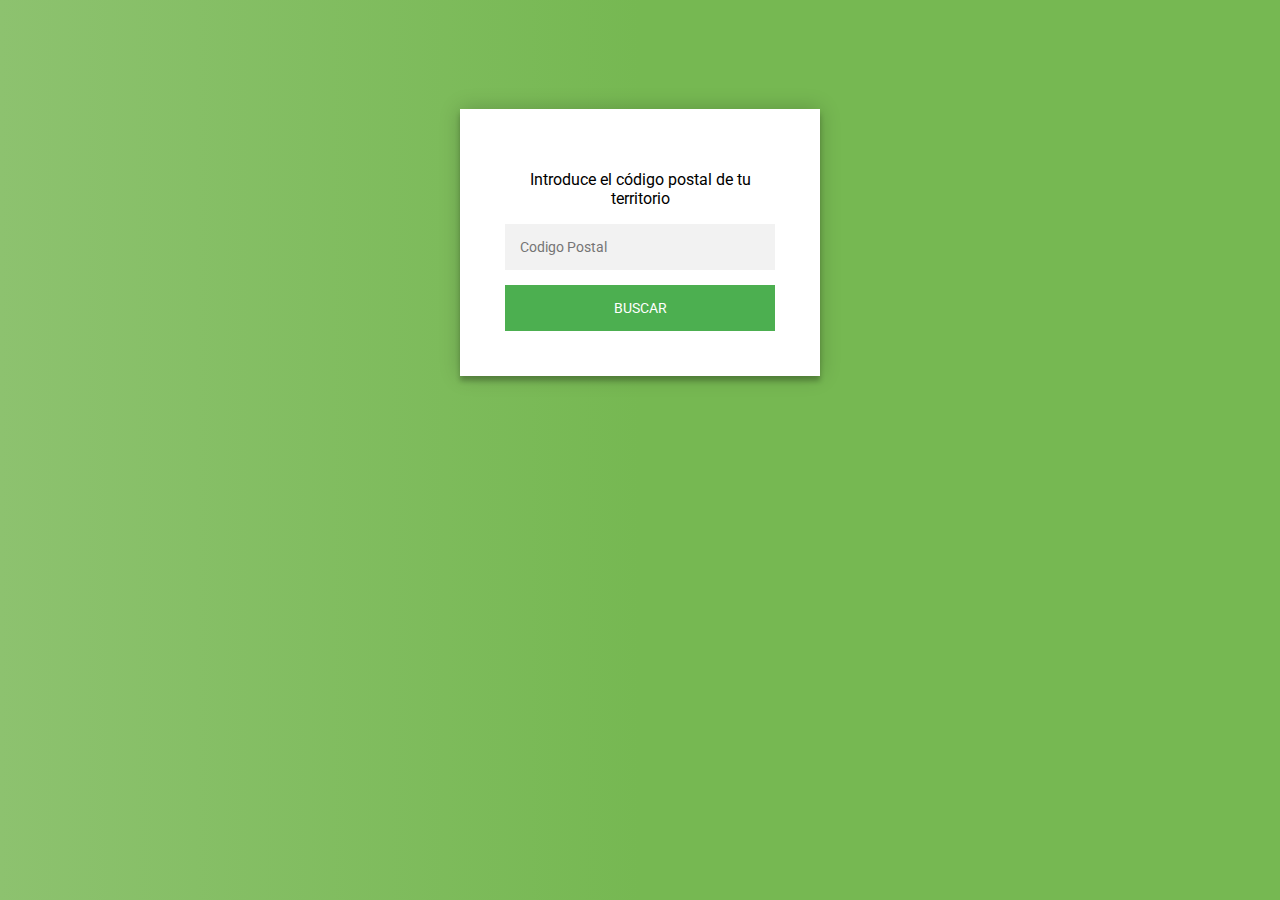
==== inicio/index.html @ 3a514eab "commit" ====
<!DOCTYPE html>
<html lang="es">

<head>
    <meta charset="UTF-8">
    <meta name="viewport" content="width=device-width, initial-scale=1.0">
    <title>Territorios La Sagra</title>
    <link rel="stylesheet" href="styles.css">
</head>

<body>
    <script src="index.js"></script>
    <div class="login-page">
        <div class="form">
            <form class="login-form">
                <p>Introduce el código postal de tu territorio</p>
                <input type="numberic" placeholder="Codigo Postal" id="codigoPostalInput" />
                <button onclick="validarCodigoPostal()">Buscar</button>
                <p id="mensajeError" style="color: red; display: none;">Error: Código postal no encontrado.</p>
            </form>
        </div>
    </div>
</body>


</html>
---- inicio/styles.css ----
@import url(https://fonts.googleapis.com/css?family=Roboto:300);
.login-page {
    width: 360px;
    padding: 8% 0 0 0;
    margin: auto;
}

@media screen and (max-width: 768px) {
    .login-page {
        padding: 0;
        margin: 50% auto;
    }
}

.form {
    position: relative;
    z-index: 1;
    background: #FFFFFF;
    max-width: 360px;
    padding: 45px;
    text-align: center;
    box-shadow: 0 0 20px 0 rgba(0, 0, 0, 0.2), 0 5px 5px 0 rgba(0, 0, 0, 0.24);
}

.form input {
    font-family: "Roboto", sans-serif;
    outline: 0;
    background: #f2f2f2;
    width: 100%;
    border: 0;
    margin: 0 0 15px;
    padding: 15px;
    box-sizing: border-box;
    font-size: 14px;
}

.form button {
    font-family: "Roboto", sans-serif;
    text-transform: uppercase;
    outline: 0;
    background: #4CAF50;
    width: 100%;
    border: 0;
    padding: 15px;
    color: #FFFFFF;
    font-size: 14px;
    -webkit-transition: all 0.3 ease;
    transition: all 0.3 ease;
    cursor: pointer;
}

.form button:hover,
.form button:active,
.form button:focus {
    background: #43A047;
}

body {
    background: #76b852;
    /* fallback for old browsers */
    background: rgb(141, 194, 111);
    background: linear-gradient(90deg, rgba(141, 194, 111, 1) 0%, rgba(118, 184, 82, 1) 50%);
    font-family: "Roboto", sans-serif;
    -webkit-font-smoothing: antialiased;
    -moz-osx-font-smoothing: grayscale;
}
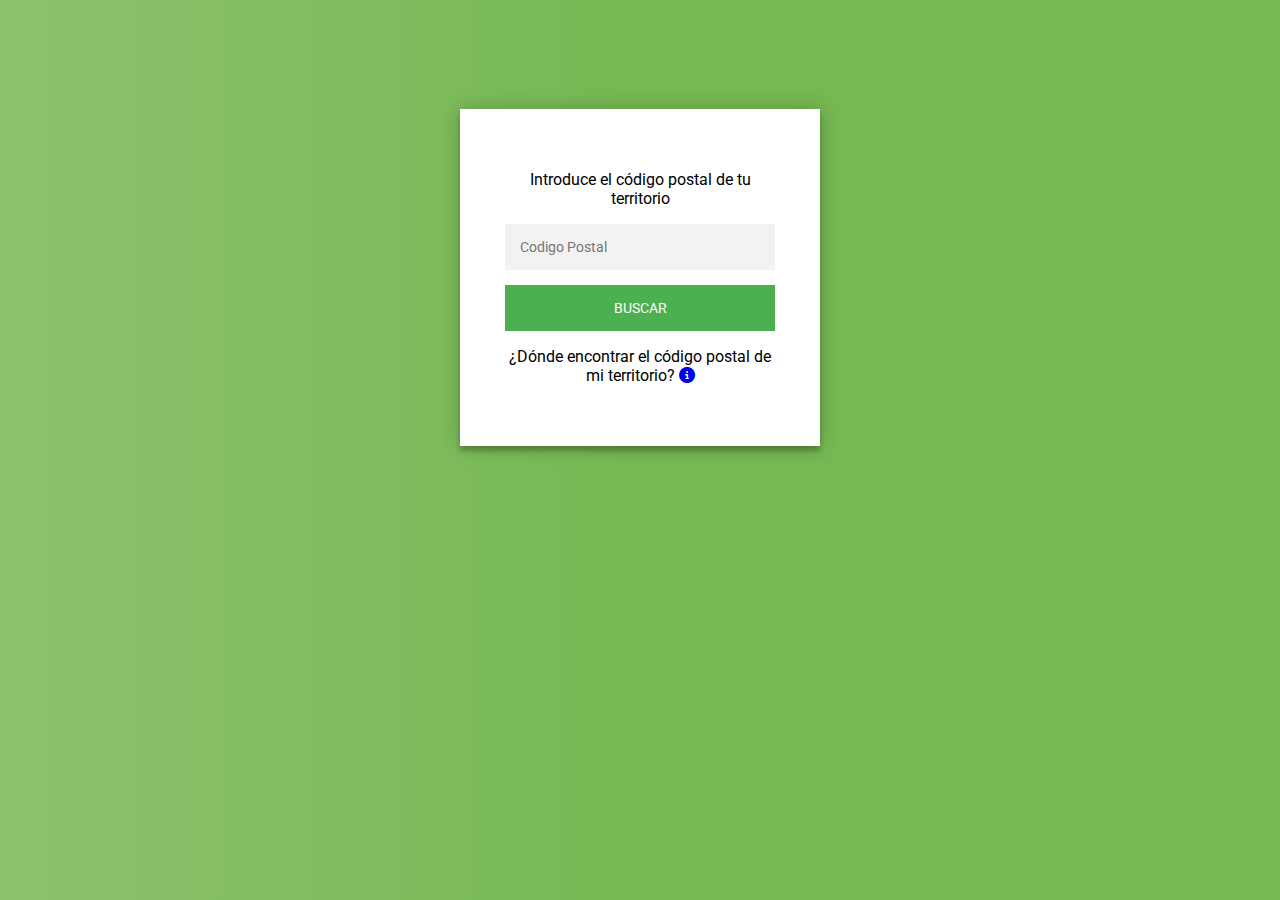
==== commit 719f27ad: "img" ====
--- a/inicio/index.html
+++ b/inicio/index.html
@@ -6,17 +6,25 @@
     <meta name="viewport" content="width=device-width, initial-scale=1.0">
     <title>Territorios La Sagra</title>
     <link rel="stylesheet" href="styles.css">
+    <link rel="stylesheet" href="https://cdnjs.cloudflare.com/ajax/libs/font-awesome/6.4.2/css/all.min.css">
 </head>
 
 <body>
     <script src="index.js"></script>
     <div class="login-page">
         <div class="form">
+            <div class="modal">
+                <div class="modal-backdrop" onclick="closeModal()"></div>
+                <div class="modal-content">
+                    <img src="/terrirotio_ejemplo.jpg" width="44" height="38" />
+                </div>
+            </div>
             <form class="login-form">
                 <p>Introduce el código postal de tu territorio</p>
-                <input type="numberic" placeholder="Codigo Postal" id="codigoPostalInput" />
+                <input type="numberic" placeholder="Codigo Postal" id="codigoPostalInput" oninput="validarNumero(this);" />
                 <button onclick="validarCodigoPostal()">Buscar</button>
                 <p id="mensajeError" style="color: red; display: none;">Error: Código postal no encontrado.</p>
+                <p>¿Dónde encontrar el código postal de mi territorio? <a href="javascript:void(0);" id="openModal" onclick="openModal()"><i class="fa-solid fa-circle-info fa-beat"></i></a></p>
             </form>
         </div>
     </div>
--- a/inicio/styles.css
+++ b/inicio/styles.css
@@ -63,4 +63,48 @@
     font-family: "Roboto", sans-serif;
     -webkit-font-smoothing: antialiased;
     -moz-osx-font-smoothing: grayscale;
+}
+
+.modal {
+    display: none;
+    /* Por defecto, el modal no se muestra */
+    position: fixed;
+    top: 0;
+    left: 0;
+    width: 100%;
+    height: 100%;
+    z-index: 1;
+    /* Asegura que el modal esté sobre el backdrop */
+    overflow: hidden;
+}
+
+
+/* Estilo para el backdrop */
+
+.modal-backdrop {
+    position: fixed;
+    top: 0;
+    left: 0;
+    width: 100%;
+    height: 100%;
+    background-color: rgba(0, 0, 0, 0.7);
+    /* Fondo oscuro */
+    z-index: 0;
+    /* Está detrás del modal */
+}
+
+.modal.show {
+    display: block;
+}
+
+.modal-content {
+    position: absolute;
+    top: 41%;
+    left: 35%;
+    transform: translate(-50%, -50%);
+}
+
+.modal img {
+    width: 147%;
+    height: auto;
 }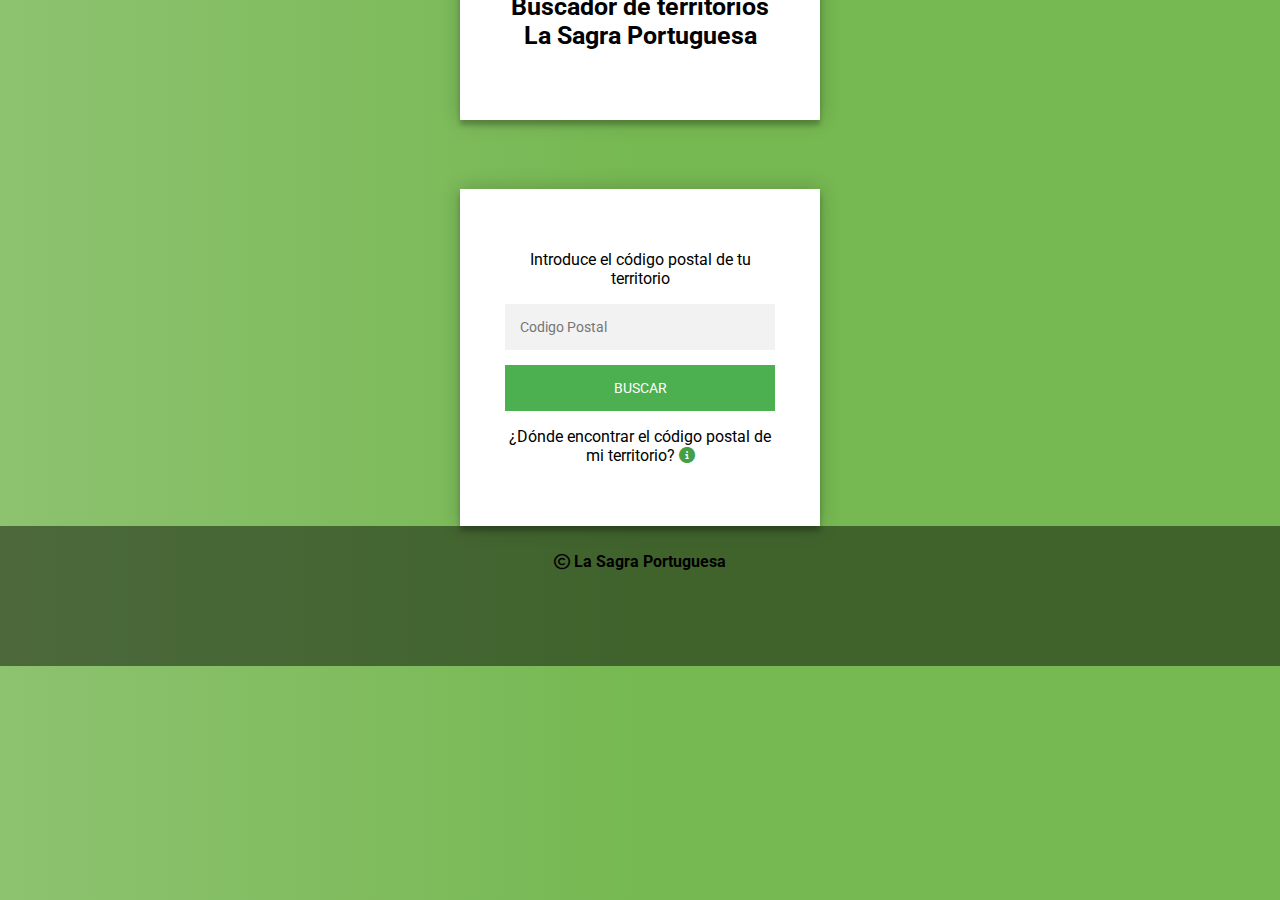
==== commit 0df809fc: "footer" ====
--- a/inicio/index.html
+++ b/inicio/index.html
@@ -6,12 +6,16 @@
     <meta name="viewport" content="width=device-width, initial-scale=1.0">
     <title>Territorios La Sagra</title>
     <link rel="stylesheet" href="styles.css">
+    <link rel="stylesheet" href="/common_styles.css">
     <link rel="stylesheet" href="https://cdnjs.cloudflare.com/ajax/libs/font-awesome/6.4.2/css/all.min.css">
 </head>
 
 <body>
     <script src="index.js"></script>
     <div class="login-page">
+        <div class="title-form">
+            <p>Buscador de territorios La Sagra Portuguesa</p>
+        </div>
         <div class="form">
             <div class="modal">
                 <div class="modal-backdrop" onclick="closeModal()"></div>
@@ -28,6 +32,9 @@
             </form>
         </div>
     </div>
+    <footer>
+        <p><i class="fa-regular fa-copyright"></i> La Sagra Portuguesa</p>
+    </footer>
 </body>
 
 
--- a/inicio/styles.css
+++ b/inicio/styles.css
@@ -10,6 +10,20 @@
         padding: 0;
         margin: 50% auto;
     }
+}
+
+.title-form {
+    margin-top: -50%;
+    margin-bottom: 19%;
+    position: relative;
+    z-index: 1;
+    background: #FFFFFF;
+    max-width: 360px;
+    padding: 45px;
+    text-align: center;
+    font-size: 25px;
+    font-weight: bold;
+    box-shadow: 0 0 20px 0 rgba(0, 0, 0, 0.2), 0 5px 5px 0 rgba(0, 0, 0, 0.24);
 }
 
 .form {
@@ -55,7 +69,12 @@
     background: #43A047;
 }
 
+.form p i {
+    color: #43A047;
+}
+
 body {
+    margin: 0;
     background: #76b852;
     /* fallback for old browsers */
     background: rgb(141, 194, 111);
--- a/common_styles.css
+++ b/common_styles.css
@@ -0,0 +1,8 @@
+footer {
+    background-color: rgba(0, 0, 0, 0.46);
+    min-height: 120px;
+    color: rgb(0, 0, 0);
+    padding: 10px;
+    text-align: center;
+    font-weight: bold;
+}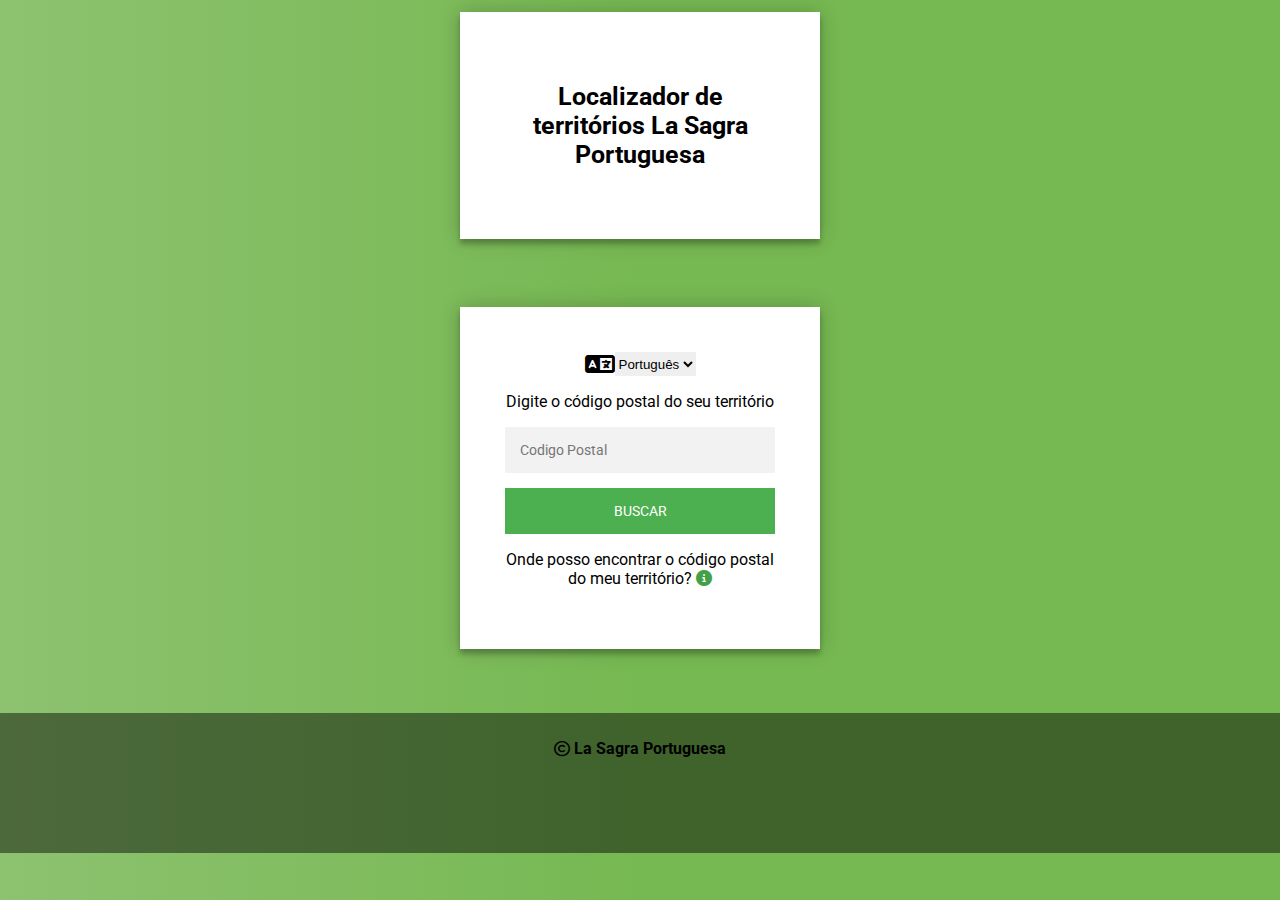
==== commit 17335082: "Idiomas" ====
--- a/inicio/index.html
+++ b/inicio/index.html
@@ -1,5 +1,5 @@
 <!DOCTYPE html>
-<html lang="es">
+<html lang="pt">
 
 <head>
     <meta charset="UTF-8">
@@ -12,9 +12,10 @@
 
 <body>
     <script src="index.js"></script>
+    <script src="/language.js"></script>
     <div class="login-page">
         <div class="title-form">
-            <p>Buscador de territorios La Sagra Portuguesa</p>
+            <p data-translate-key="main_title"></p>
         </div>
         <div class="form">
             <div class="modal">
@@ -24,11 +25,18 @@
                 </div>
             </div>
             <form class="login-form">
-                <p>Introduce el código postal de tu territorio</p>
+                <div class="language-dropdown">
+                    <i class="fa-solid fa-language"></i>
+                    <select id="language-select">
+                        <option value="pt">Português</option>
+                        <option value="es">Español</option>
+                    </select>
+                </div>
+                <p data-translate-key="init_search_title"></p>
                 <input type="numberic" placeholder="Codigo Postal" id="codigoPostalInput" oninput="validarNumero(this);" />
-                <button onclick="validarCodigoPostal()">Buscar</button>
-                <p id="mensajeError" style="color: red; display: none;">Error: Código postal no encontrado.</p>
-                <p>¿Dónde encontrar el código postal de mi territorio? <a href="javascript:void(0);" id="openModal" onclick="openModal()"><i class="fa-solid fa-circle-info fa-beat"></i></a></p>
+                <button onclick="validarCodigoPostal()" data-translate-key="init_search">Buscar</button>
+                <p id="mensajeError" style="color: red; display: none;" data-translate-key="init_search_error"></p>
+                <p><span data-translate-key="init_search_question"></span><a href="javascript:void(0);" id="openModal" onclick="openModal()"><i class="fa-solid fa-circle-info fa-beat"></i></a></p>
             </form>
         </div>
     </div>
--- a/inicio/styles.css
+++ b/inicio/styles.css
@@ -9,6 +9,17 @@
     .login-page {
         padding: 0;
         margin: 50% auto;
+    }
+}
+
+@media screen and (min-width: 768px) {
+    .login-page {
+        padding: 0;
+        margin-top: 15%;
+        margin-bottom: 5%;
+    }
+    footer {
+        height: max-content;
     }
 }
 
--- a/common_styles.css
+++ b/common_styles.css
@@ -5,4 +5,17 @@
     padding: 10px;
     text-align: center;
     font-weight: bold;
+}
+
+.language-dropdown {
+    display: flex;
+    justify-content: center;
+}
+
+.language-dropdown i {
+    font-size: 1.5rem;
+}
+
+select#language-select {
+    border: none;
 }